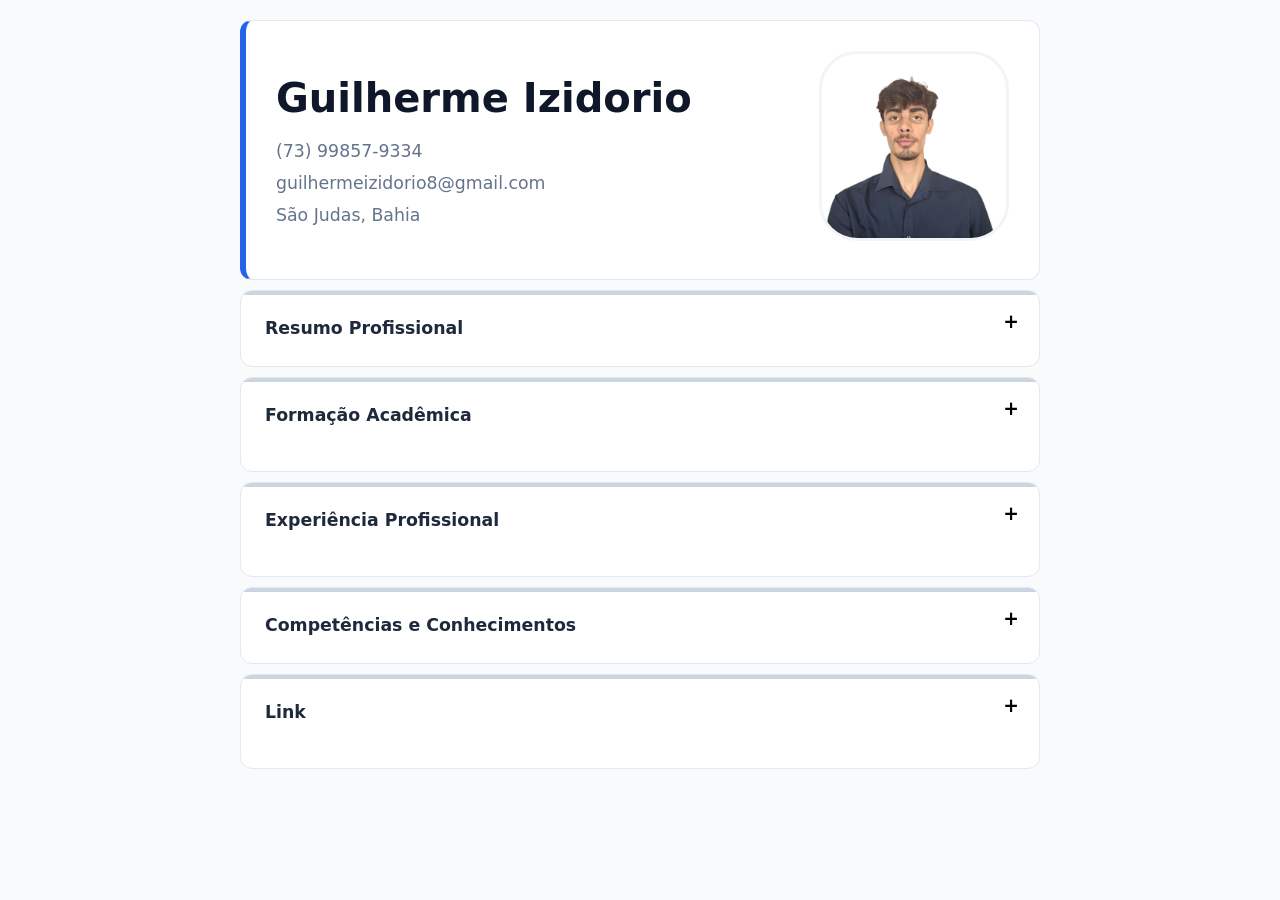
==== index.html @ dcb842ac "Add files via upload" ====
<!DOCTYPE html>
<html lang="pt-BR">
<head>
    <meta charset="UTF-8">
    <meta name="viewport" content="width=device-width, initial-scale=1.0">
    <title>Currículo - Guilherme Izidorio</title>
    <link rel="stylesheet" href="style/style.css">
</head>
<body>
    <div class="container">
        
        <header class="header-profile">
            <div class="profile-info">
                <h1>Guilherme Izidorio</h1>
                <ul class="contact-list">
                    <li>(73) 99857-9334</li>
                    <li>guilhermeizidorio8@gmail.com</li>
                    <li>São Judas, Bahia</li>
                </ul>
            </div>
            <div class="profile-photo">
                <img src="img/minha-foto.png" alt="Foto de Guilherme Izidorio">
            </div>
        </header>

        <section class="section-summary">
            <span class="close-btn">&times;</span> <h2>Resumo Profissional</h2>
            <p>Estudante de Sistemas de Informação e Técnico em Informática com experiência prática em infraestrutura, suporte técnico e gestão de laboratórios de TI. Desenvolvo sistemas e aplicações web utilizando Java, C/C++, PHP e HTML/CSS. Busco oportunidades na área de tecnologia para aplicar minha capacidade lógica na resolução de problemas e no ciclo de desenvolvimento de software.</p>
        </section>

        <section class="section-education">
            <span class="close-btn">&times;</span> <h2>Formação Acadêmica</h2>
            
            <div class="education-item">
                <div class="item-header">
                    <h3>Sistema de Informação (Cursando)</h3>
                </div>
                <p class="badge">Nível: Superior</p>
                <p class="institution">Universidade Estadual do Sudoeste da Bahia - UESB</p>
                <p class="period">Período: 02/2026 - Presente | Previsão de Conclusão: 12/2029</p>
            </div>

            <div class="education-item">
                <div class="item-header">
                    <h3>Técnico em Informática (Concluído)</h3>
                </div>
                <p class="badge">Nível: Técnico</p>
                <p class="institution">Instituto Federal da Bahia - IFBA</p>
                <p class="period">Período: 01/2024 - 06/2025 | Conclusão: 06/2025</p>
            </div>
        </section>

        <section class="section-experience">
            <span class="close-btn">&times;</span> <h2>Experiência Profissional</h2>

            <div class="experience-item">
                <div class="item-header">
                    <h3>Suporte ao Cliente / Atendimento Administrativo</h3>
                    <span class="company">SPEEDNET TELECOM</span>
                </div>
                <p class="period">Período: 07/2025 - 08/2025 (Meio Período)</p>
                <ul class="task-list">
                    <li>Realizei verificação e manutenção preditiva e corretiva de redes de computadores.</li>
                    <li>Prestei atendimento técnico e administrativo a clientes de forma proativa.</li>
                    <li>Desenvolvi e gerenciei planilhas e documentação operacional.</li>
                </ul>
            </div>

            <div class="experience-item">
                <div class="item-header">
                    <h3>Estagiário de TI (Não Remunerado)</h3>
                    <span class="company">IFBA</span>
                </div>
                <p class="period">Período: 05/2025 - 09/2025</p>
                <ul class="task-list">
                    <li>Efetuei manutenção de hardware e software em computadores do laboratório.</li>
                    <li>Supervisionei o laboratório de computação, garantindo a ordem e o bom funcionamento.</li>
                    <li>Atuei como monitor de TI, auxiliando estudantes com dificuldades técnicas.</li>
                </ul>
            </div>
        </section>

        <section class="section-skills">
            <span class="close-btn">&times;</span> <h2>Competências e Conhecimentos</h2>
            
            <div class="skills-grid">
                <div class="skill-category">
                    <h3>Tecnológicas</h3>
                    <ul>
                        <li>Informática Geral (Intermediário)</li>
                        <li>Redes de Computadores (Intermediário)</li>
                        <li>Manutenção de Computadores (Avançado)</li>
                        <li>Desenvolvimento Frontend (Intermediário)</li>
                        <li>Desenvolvimento Backend (Intermediário)</li>
                    </ul>
                </div>

                <div class="skill-category">
                    <h3>Administrativas</h3>
                    <ul>
                        <li>Conhecimentos Administrativos (Intermediário)</li>
                        <li>Pacote Office (Básico)</li>
                    </ul>
                </div>

                <div class="skill-category">
                    <h3>Idiomas</h3>
                    <ul>
                        <li>Inglês (Básico)</li>
                        <li>Espanhol (Básico)</li>
                    </ul>
                </div>
            </div>
        </section>
        <section class="section-links">
            <span class="close-btn">&times;</span> <h2>Link</h2>

            <div class="links-item">
                <div class="item-header">
                    <h3>GitHub</h3>
                </div>
                <p><a class="badge" href="https://github.com/guilhermeizidorio8-cmd" target="_blank">Link de acesso para o perfil</a></p>
            </div>
            <div class="links-item">
                <div class="item-header">
                    <h3>Linkedin</h3>
                </div>
                <p><a class="badge" href="https://www.linkedin.com/in/guilherme-izidorio-14a835381/" target="_blank">Link de acesso para o perfil</a></p>
            </div>
        </section>
    </div>
<script>
        const sections = document.querySelectorAll('section');

        sections.forEach(section => {
            const title = section.querySelector('h2');
            const closeBtn = section.querySelector('.close-btn');

            title.addEventListener('click', function() {
                if(!this.classList.contains('is-open')){
                    section.classList.add('is-open');
                }
            });

            if (closeBtn) {
                closeBtn.addEventListener('click', function(event) {
                    event.stopPropagation(); 
                    section.classList.remove('is-open');
                });
            }
        });
    </script>
</body>
</html>
---- style/style.css ----
/* Configurações de Redefinição e Base */
* {
    box-sizing: border-box;
    margin: 0;
    padding: 0;
}

body {
    font-family: 'Inter', system-ui, -apple-system, sans-serif;
    background-color: #f8fafc;
    color: #334155;
    line-height: 1.6 ;
    padding: 20px 20px;
}

/* Bloco Flexbox Principal */
.container {
    max-width: 800px;
    margin: 0 auto;
    margin-right: auto;
    display: flex;
    flex-direction: column;
    gap: 10px;
}

/* Cabeçalho de Perfil (Sempre Visível) */
.header-profile {
    display: flex;
    justify-content: space-between;
    align-items: center;
    background: #ffffff;
    padding: 30px;
    border-radius: 12px;
    border: 1px solid #e2e8f0;
    border-left: 6px solid #2563eb;
}

.profile-info h1 {
    font-size: 30pt;
    color: #0f172a;
    margin-bottom: 8px;
}

.contact-list {
    list-style: none;
}

.contact-list li {
    font-size: 13pt;
    color: #64748b;
    margin-bottom: 4px;
}

.profile-photo img {
    width: 190px;
    height: 190px;
    border-radius: 20%;
    object-fit: cover;
    border: 3px solid #f1f5f9;
}

/* Conceito de Pastas Interativas */
section {
    background: #ffffff;
    border: 1px solid #e2e8f0;
    border-radius: 12px;
    padding: 24px;
    cursor: pointer;
    position: relative;
    overflow: hidden;
    transition: transform 0.4s cubic-bezier(0.4, 0, 0.2, 1), 
                border-color 0.4s ease, 
                box-shadow 0.4s ease;
}

/* Aba superior da pasta que ganha cor no foco */
section::before {
    content: '';
    position: absolute;
    top: 0;
    left: 0;
    width: 100%;
    height: 4px;
    background-color: #cbd5e1;
    transition: background-color 0.3s ease;
}


/* Títulos das Seções com Indicador de Expansão */
section h2 {
    font-size: 13pt;
    color: #1e293b;
    display: flex;
    justify-content: space-between;
    align-items: center;
}

section h2::after {
    content: '+';
    position: absolute;
    top: 16px;
    right: 20px;
    font-size: 14pt;
    color: #000000;
    transition: transform 0.3s ease, color 0.3s ease;
}

/* Mecanismo Ocultar/Revelar Conteúdo */
section p,
section .education-item,
section .experience-item,
section .skills-grid,
section .links-item {
    max-height: 0;
    opacity: 0;
    overflow: hidden;
    margin-top: 0;
    transition: max-height 0.5s cubic-bezier(0.4, 0, 0.2, 1), 
                opacity 0.3s ease, 
                margin 0.4s ease;
}


/* Estilização dos Componentes Internos das Pastas */
.education-item, .experience-item, .links-item {
    margin-bottom: auto;
    padding-bottom: 16px;
    border-bottom: 1px dashed #e2e8f0;
}

.education-item:last-child, .experience-item:last-child, .links-item:last-child {
    margin-bottom: 0;
    padding-bottom: 0;
    border-bottom: none;
}

.item-header {
    display: flex;
    justify-content: space-between;
    align-items: flex-start;
    margin-bottom: 7px;
}

.item-header h3 {
    font-size: 11.5pt;
    color: #0f172a;
}

.badge {
    color: #0f172a;
    font-size: 9pt;
    font-weight: 600;
}

.institution, .company {
    font-weight: 500;
    color: #475569;
    font-size: 10.5pt;
}

.period {
    font-size: 9.5pt;
    color: #64748b;
    margin-bottom: 8px;
}

.task-list {
    margin-left: 20px;
    color: #334155;
    font-size: 10pt;
}

.task-list li {
    margin-bottom: 6px;
}

/* Flexbox Interno para a Grade de Competências */
.skills-grid {
    display: flex;
    flex-wrap: wrap;
    gap: 16px;
}

.skill-category {
    flex: 1;
    min-width: 220px;
    background: #f8fafc;
    padding: 16px;
    border-radius: 8px;
    border: 1px solid #f1f5f9;
}

.skill-category h3 {
    font-size: 11pt;
    color: #1e293b;
    margin-bottom: 12px;
    border-bottom: 2px solid #e2e8f0;
    padding-bottom: 4px;
}

.skill-category ul {
    list-style: none;
}

.skill-category ul li {
    font-size: 10pt;
    color: #475569;
    margin-bottom: 6px;
}

/* Configuração do Botão Fechar (X) */
.close-btn {
    position: absolute;
    top: 16px;
    right: 20px;
    font-size: 24px;
    color: #94a3b8;
    cursor: pointer;
    line-height: 1;
    opacity: 0;
    visibility: hidden;
    transition: opacity 0.3s ease, color 0.3s ease;
    z-index: 10;
}

.close-btn:hover {
    color: #ef4444;
}

/* Indicador de expansão (+) escondido quando a pasta está aberta */
section.is-open h2::after {
    opacity: 0;
}

/* O botão X aparece quando a pasta está aberta */
section.is-open .close-btn {
    opacity: 1;
    visibility: visible;
}

/* Mecanismo Ocultar/Revelar via Classe Controlada por JS */
section p,
section .education-item,
section .experience-item,
section .skills-grid,
section .links-item {
    max-height: 0;
    opacity: 0;
    overflow: hidden;
    margin-top: 0;
    transition: max-height 0.5s cubic-bezier(0.4, 0, 0.2, 1), 
                opacity 0.3s ease, 
                margin 0.4s ease;
    pointer-events: none;
}

section.is-open {
    border-color: #2563eb;
    box-shadow: 0 12px 20px -8px rgba(37, 99, 235, 0.12);
}

section.is-open::before {
    background-color: #2563eb;
}

section.is-open p,
section.is-open .education-item,
section.is-open .experience-item,
section.is-open .skills-grid,
section.is-open .links-item {
    max-height: 1500px; 
    opacity: 1;
    margin-top: 20px;
    pointer-events: auto; 
}

/*Layout pra telas menores*/
@media (max-width: 650px) {
    .header-profile {
        flex-direction: column-reverse;
        text-align: center;
        padding: 24px 16px;
        border-left: none;
        border-top: 6px solid #2563eb;
    }

    .profile-photo {
        margin-bottom: 16px;
    }

    .contact-list li {
        font-size: 10pt;
    }
}
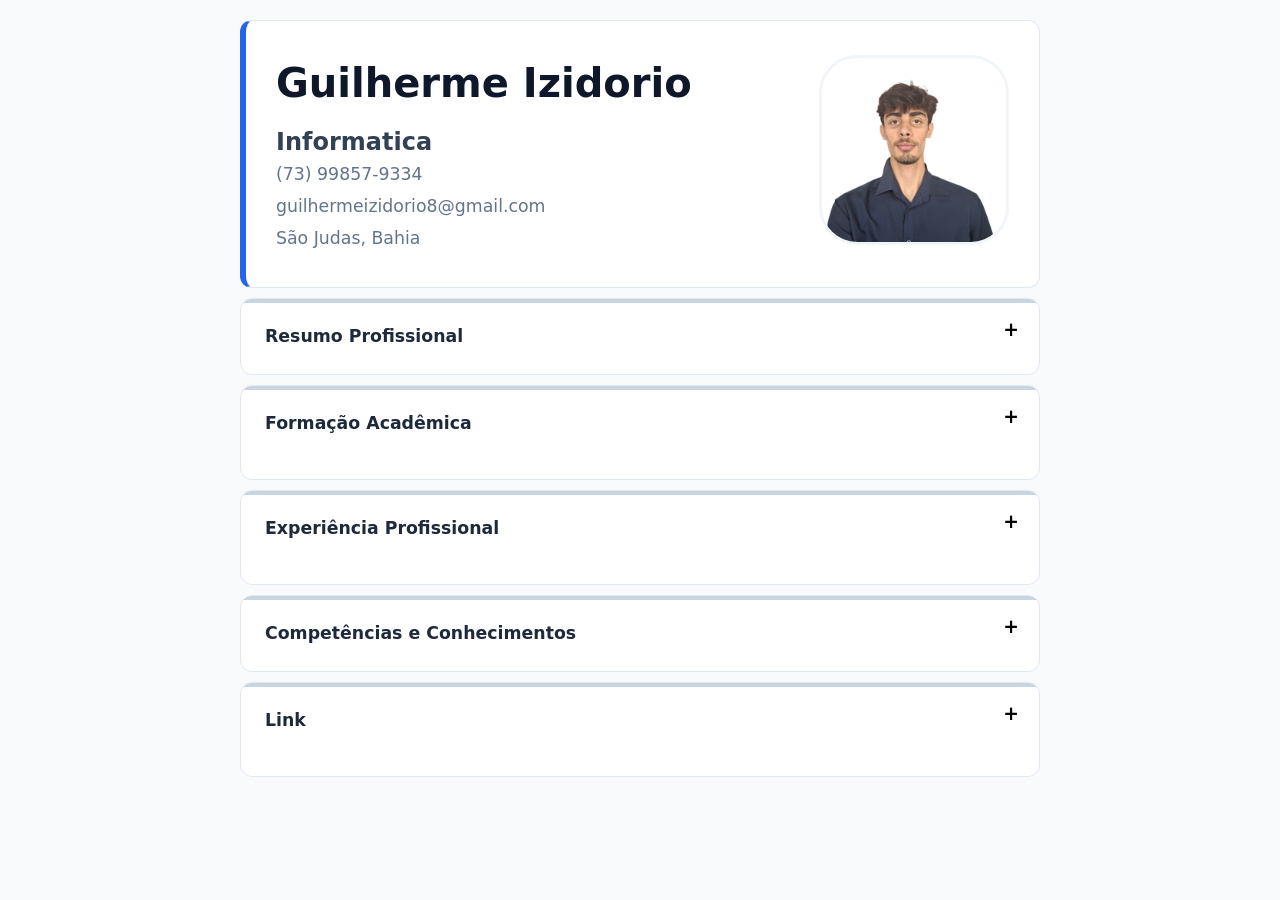
==== commit eba45913: "Update index.html" ====
--- a/index.html
+++ b/index.html
@@ -12,6 +12,7 @@
         <header class="header-profile">
             <div class="profile-info">
                 <h1>Guilherme Izidorio</h1>
+                <h2>Informatica</h2>
                 <ul class="contact-list">
                     <li>(73) 99857-9334</li>
                     <li>guilhermeizidorio8@gmail.com</li>
@@ -151,4 +152,4 @@
         });
     </script>
 </body>
-</html>+</html>
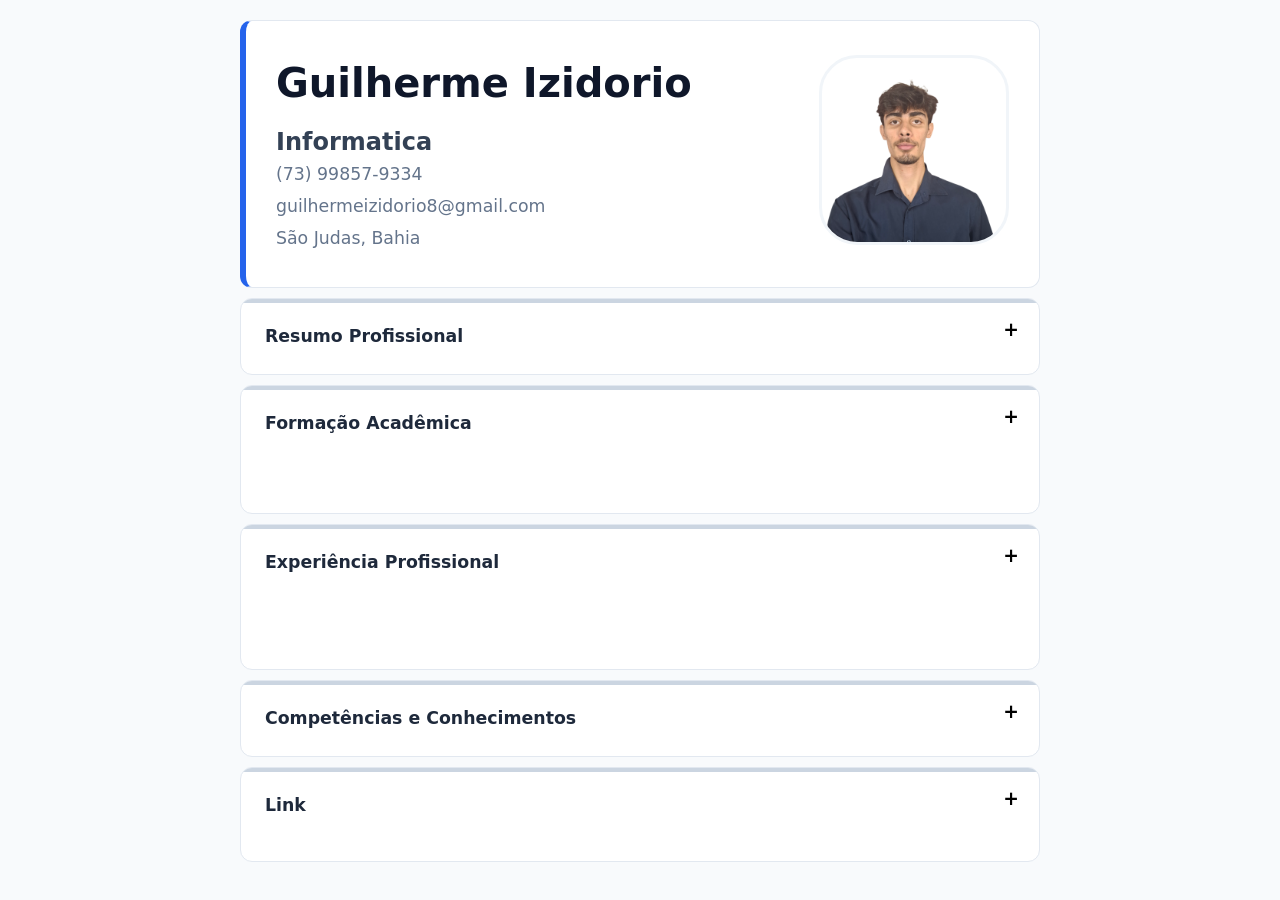
==== commit b11c266c: "Adicional de experiencias e cursos realizados" ====
--- a/index.html
+++ b/index.html
@@ -34,13 +34,20 @@
             
             <div class="education-item">
                 <div class="item-header">
-                    <h3>Sistema de Informação (Cursando)</h3>
+                    <h3>Sistema de Informação</h3>
                 </div>
                 <p class="badge">Nível: Superior</p>
                 <p class="institution">Universidade Estadual do Sudoeste da Bahia - UESB</p>
                 <p class="period">Período: 02/2026 - Presente | Previsão de Conclusão: 12/2029</p>
             </div>
-
+            <div class="education-item">
+                <div class="item-header">
+                    <h3>Engenharia Mecânica</h3>
+                </div>
+                <p class="badge">Nível: Superior</p>
+                <p class="institution">Instituto Federal da Bahia - IFBA</p>
+                <p class="period">Período: 06/2025 - 02/2026</p>
+            </div>
             <div class="education-item">
                 <div class="item-header">
                     <h3>Técnico em Informática (Concluído)</h3>
@@ -49,11 +56,30 @@
                 <p class="institution">Instituto Federal da Bahia - IFBA</p>
                 <p class="period">Período: 01/2024 - 06/2025 | Conclusão: 06/2025</p>
             </div>
+            <div class="education-item">
+                <div class="item-header">
+                    <h3>Auxiliar Administrativo (1000h)</h3>
+                </div>
+                <p class="badge">Nível: Formação Técnica / Aprendizagem</p>
+                <p class="institution">SENAC</p>
+                <p class="period">Programa integrado com vivência profissional na Frijel.</p>
+            </div>
         </section>
 
         <section class="section-experience">
             <span class="close-btn">&times;</span> <h2>Experiência Profissional</h2>
-
+            <div class="experience-item">
+                <div class="item-header">
+                    <h3>Auxiliar Administrativo</h3>
+                    <span class="company">BAHIASOL</span>
+                </div>
+                <p class="period">Período: 12/2025 - 03/2026 (Jovem Aprendiz)</p>
+                <ul class="task-list">
+                    <li>Gerenciei o controle de estoque, assegurando a acuracidade dos itens armazenados.</li>
+                    <li>Executei a separação logística de peças, cumprindo prazos de entrega e organização.</li>
+                    <li>Estruturei planilhas operacionais para o monitoramento de entradas e saídas de materiais.</li>
+                </ul>
+            </div>
             <div class="experience-item">
                 <div class="item-header">
                     <h3>Suporte ao Cliente / Atendimento Administrativo</h3>
@@ -77,6 +103,30 @@
                     <li>Efetuei manutenção de hardware e software em computadores do laboratório.</li>
                     <li>Supervisionei o laboratório de computação, garantindo a ordem e o bom funcionamento.</li>
                     <li>Atuei como monitor de TI, auxiliando estudantes com dificuldades técnicas.</li>
+                </ul>
+            </div>
+            <div class="experience-item">
+                <div class="item-header">
+                    <h3>Recepcionista</h3>
+                    <span class="company">CLÍNICA VINCIT</span>
+                </div>
+                <p class="period">Período: 01/2024 - 06/2024 (Meio Período)</p>
+                <ul class="task-list">
+                    <li>Realizei atendimento ao cliente em canais presenciais e digitais, garantindo agilidade no suporte.</li>
+                    <li>Organizei fluxos de informações através da criação e manutenção de planilhas de controle.</li>
+                    <li>Auxiliei na gestão administrativa da recepção, otimizando o fluxo de atendimento.</li>
+                </ul>
+            </div>
+            <div class="experience-item">
+                <div class="item-header">
+                    <h3>Auxiliar Administrativo (Jovem Aprendiz)</h3>
+                    <span class="company">FRIJEL</span>
+                </div>
+                <p class="period">Período: 05/2023 - 06/2024</p>
+                <ul class="task-list">
+                    <li>Gerenciei o fluxo de notas fiscais, realizando emissão e processamento de entradas.</li>
+                    <li>Desenvolvi e alimentei planilhas de controle operacional para suporte à gestão.</li>
+                    <li>Prestei atendimento direto ao cliente, solucionando demandas administrativas.</li>
                 </ul>
             </div>
         </section>
